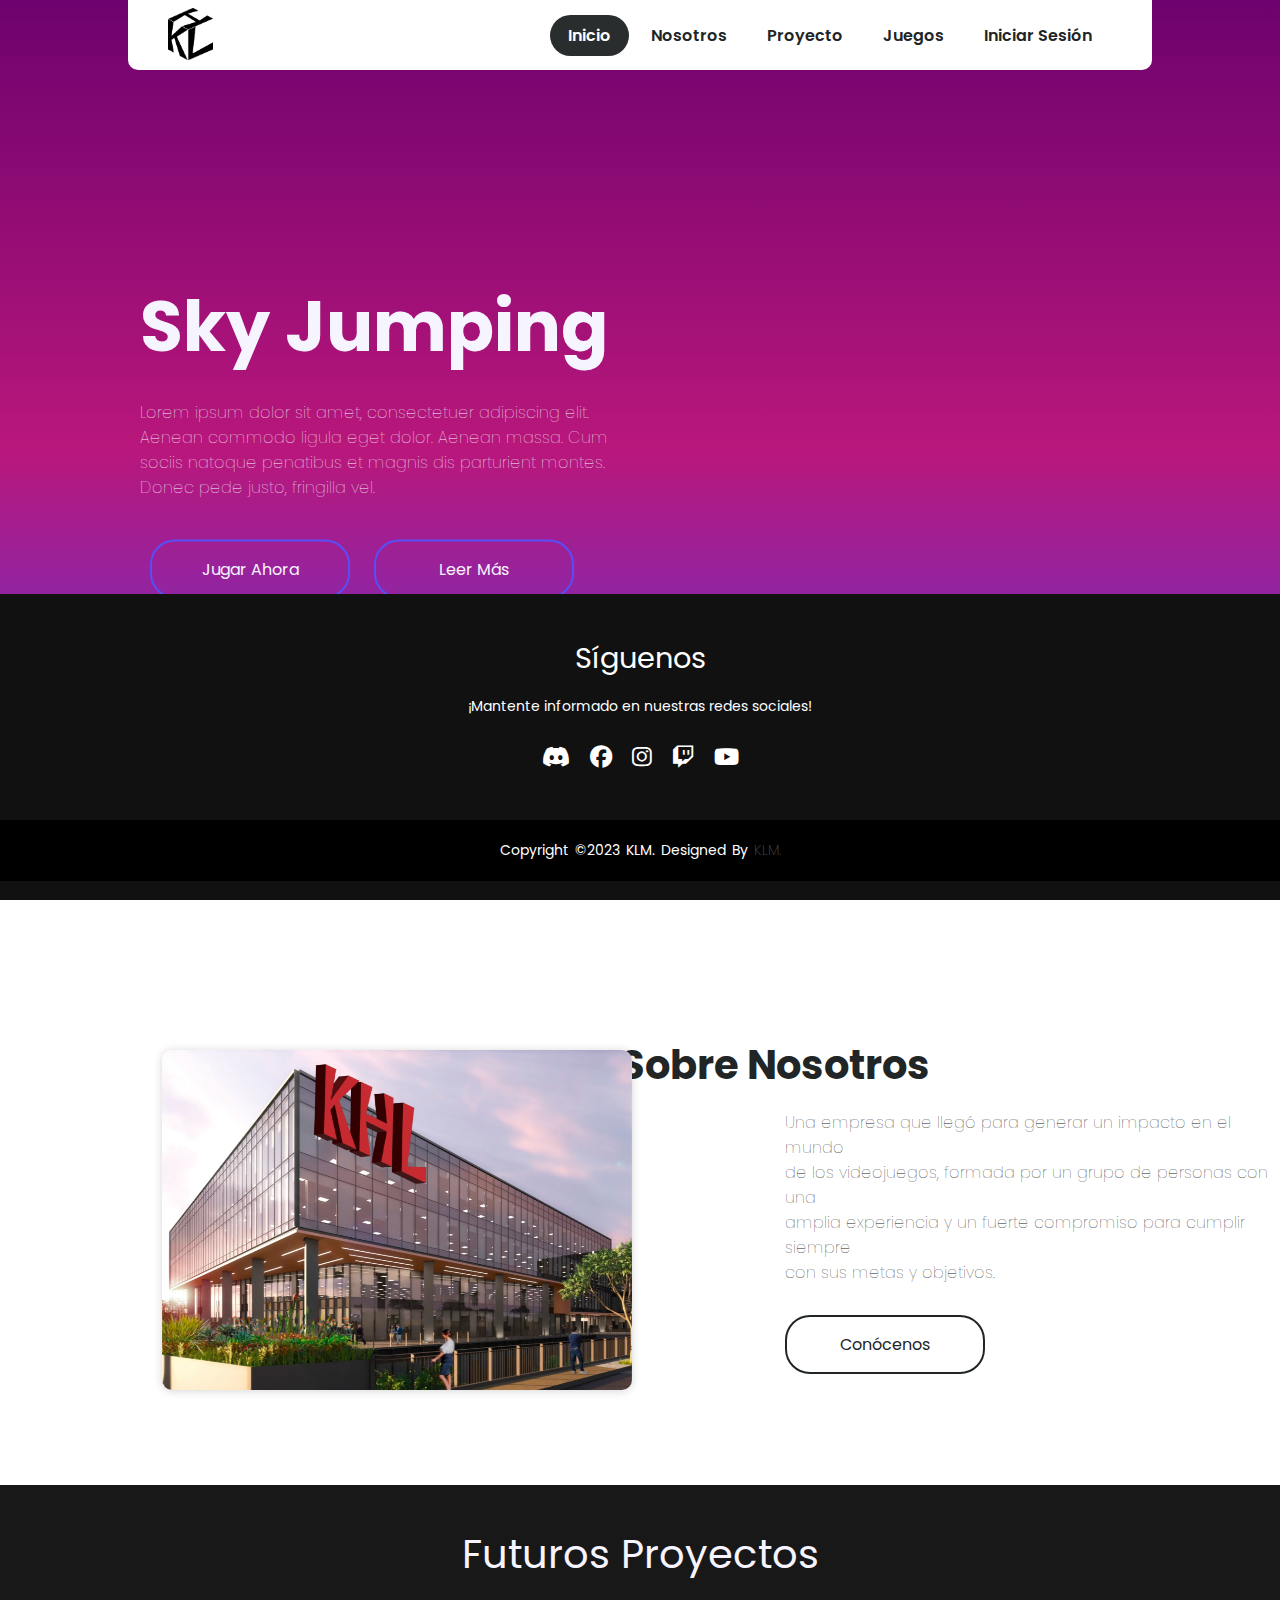
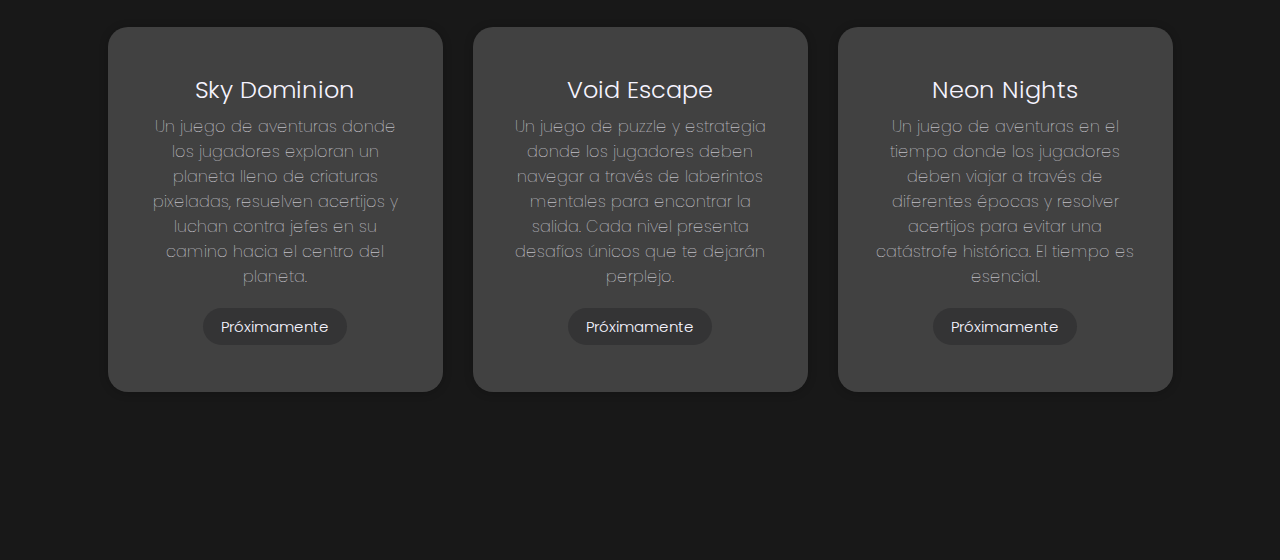
==== index.html @ 752b22d5 "Semana 5 - Detalle 2" ====
<!DOCTYPE html>
<html lang="en">
<head>
    <meta charset="UTF-8">
    <meta http-equiv="X-UA-Compatible" content="IE=edge">
    <meta name="viewport" content="width=device-width, initial-scale=1.0">
    <title>KHL</title>
    <link rel="stylesheet" href="styles.css">
    <link href="https://cdn.jsdelivr.net/npm/remixicon@2.5.0/fonts/remixicon.css" rel="stylesheet">
    <link rel="stylesheet" href="https://unpkg.com/boxicons@latest/css/boxicons.min.css">
    <link rel="preconnect" href="https://fonts.googleapis.com">
    <link rel="preconnect" href="https://fonts.gstatic.com" crossorigin>
    <link href="https://fonts.googleapis.com/css2?family=Itim&family=Poppins:wght@500;600&display=swap" rel="stylesheet">
    <link rel="stylesheet" href="https://cdnjs.cloudflare.com/ajax/libs/font-awesome/6.3.0/css/all.min.css">

</head>
<body>
    <header>
        <div class="banner">
            <input type="checkbox" id="navb" hidden>
            <nav class="navbar">
                <div class="logo">
                    <img src="KHL.png" alt="">
                </div>
                <ul>
                    <li><a href="index.html" class="relleno">Inicio</a></li>
                    <li><a href="acercade.html">Nosotros</a></li>
                    <li><a href="proyectobase.html">Proyecto</a></li>
                    <li><a href="juegos.html" class="secproc">Juegos</a></li>
                    <li><a href="iniciar.html">Iniciar Sesión</a></li>
                </ul>
            </nav>

            <div class="content">
                <h1>Sky Jumping</h1>
                <p>Lorem ipsum dolor sit amet, consectetuer adipiscing elit. <br> Aenean commodo ligula eget dolor. Aenean massa. Cum <br> sociis natoque penatibus et magnis dis parturient montes. <br> Donec pede justo, fringilla vel.</p>
                <a href="juego.html"><button type = "button"><span></span>Jugar Ahora</button></a>
                <button type = "button"> <span></span>Leer Más</button>
                <div class="plataformas">
                    <a href=""><i class="fa-brands fa-windows"></i></a>
                    <a href=""><i class="fa-brands fa-apple"></i></a>
                    <a href=""><i class="fa-brands fa-linux"></i></a>
                    <a href=""><i class="fa-brands fa-android"></i></a>
                </div>
            </div>

            <section>
                <div class="contenido">
                    <h1>Sobre Nosotros</h1>
                    <p> Una empresa que llegó para generar un impacto en el mundo <br> de los videojuegos, formada por un grupo de personas con una <br> amplia experiencia y un fuerte compromiso para cumplir siempre <br> con sus metas y objetivos.</p>
                    <a href="acercade.html"> <button type = "button"><span></span>Conócenos</button></a>
                <img class = "Nosotros" src = "khl_empresa.jpeg">

                </div>
            </section>

            <section>
                <div class="fondo">
                <div class="titulop">
                    <h2>Futuros Proyectos</h2>
                </div>
                
                <div class="proyectos">
                    <div class="card">
                        <figure>
                            <img src="">
                        </figure>
                    <div class="parrafo">
                        <h3>Sky Dominion</h3>
                        <p>Un juego de aventuras donde los jugadores exploran un planeta lleno de criaturas pixeladas, resuelven acertijos y luchan contra jefes en su camino hacia el centro del planeta.</p>
                        <p style="text-align: center;">
                        <a href="" class="botoncard">Próximamente</a>
                        </p>
                    </div>
                </div>

                    <div class="card">
                        <figure>
                            <img src="">
                        </figure>
                    <div class="parrafo">
                        <h3>Void Escape</h3>
                        <p>Un juego de puzzle y estrategia donde los jugadores deben navegar a través de laberintos mentales para encontrar la salida. Cada nivel presenta desafíos únicos que te dejarán perplejo.</p>
                        <p style="text-align: center;">
                        <a href="" class="botoncard">Próximamente</a>
                        </p>
                    </div>
                    </div>

                    <div class="card">
                        <figure>
                            <img src="">
                        </figure>
                    <div class="parrafo">
                        <h3>Neon Nights</h3>
                        <p>Un juego de aventuras en el tiempo donde los jugadores deben viajar a través de diferentes épocas y resolver acertijos para evitar una catástrofe histórica. El tiempo es esencial.</p>
                        <p style="text-align: center;">
                        <a href="" class="botoncard">Próximamente</a>
                        </p>
                    </div>
                    </div>
                </div>
            </div>
            </section>

            <section>
                <footer class="footer">
                            <div class="footercontenido">
                                <h3>Síguenos</h3>
                                <p>¡Mantente informado en nuestras redes sociales!</p>
                                <ul class="redes">
                                    <li><a href="https://discord.gg/qX9sgGvQYH"><i class="fa-brands fa-discord"></i></a></li>
                                    <li><a href="https://www.facebook.com/profile.php?id=100090448914695"><i class="fa-brands fa-facebook"></i></a></li>
                                    <li><a href="https://www.instagram.com/khlcompany_/"><i class="fa-brands fa-instagram"></i></a></li>
                                    <li><a href="https://www.twitch.tv/khlcompany"><i class="fa-brands fa-twitch"></i></li>
                                    <li><a href="https://www.youtube.com/channel/UCkblExMxVgutJHM8qpMRiRg"><i class="fa-brands fa-youtube"></i></a></li>
                                </ul>
                            </div>
                            <div class="footerbottom">
                                <p>copyright &copy;2023 KLM. designed by <span>KLM.</span></p>
                            </div>
                        </footer>
                </section>
        </div>
    </header>
</body>
</html>
---- styles.css ----
* {
    padding: 0;
    margin: 0;
    box-sizing: border-box;
    font-family: 'Poppins', sans-serif;
}

.banner {
    background-image: linear-gradient(rgb(110, 2, 110), rgb(185, 23, 123), rgb(64, 64, 240));
    width: 100%;
    height: 100vh;
    background-size: cover;
    background-position: center;
}

.banner1 {
    background-color: #1f003b;
    width: 100%;
    height: 51vh;
    background-size: cover;
    background-position: center;
}

.banner2 {
    background: #886fee;
    width: 100%;
    height: 100vh;
    background-size: cover;
    background-position: center;
}

img {
    width: 100%;
}

.navbar {
    width: 80%;
    height: 70px;
    background: white;
    display: flex;
    align-items: center;
    justify-content: space-between;
    padding: 0 40px;
    border-radius: 0 0 10px 10px;
    margin: 0 auto;
}

.navbar .logo {
    width: 45px;
    margin-top: 5.5px;
}


.navbar ul {
    display: flex;
}

.navbar ul li {
    list-style: none;
}

.navbar ul li a{
    text-decoration: none;
    color: #212526;
    display: block;
    margin: 0 2px;
    font-weight: 550;
    font-size: 16px;
    padding: 8px 18px;
    transition: 0.2s;
    border-radius: 30px;
}

.navbar ul li a:hover {
    background: #f6f4ff;
}

.navbar ul li a.relleno {
    background: #292d2e;
    color:white;
}

.content {
    width: 100%;
    position: absolute;
    top: 50%;
    transform: translateY(-50%);
    text-align: left;
    color: #f6f4ff;
}

.content h1{
    font-size: 70px;
    margin-top: -10px;
    margin-left: 140px;
}

.content p{
    margin:20px auto;
    font-weight: 100;
    line-height: 25px;
    margin-left: 140px;
}

.content button {
    font-size: 16px;
    width: 200px;
    padding: 15px 0;
    text-align: center;
    margin-top: 20px;
    margin-left: 150px;
    margin-right: -130px;
    margin-bottom: 18px;
    border-radius: 25px;
    font-weight: 35px;
    border: 2px solid #594ef6;
    background: transparent;
    color: #f6f4ff;
    cursor: pointer;
    position: relative;
    overflow: hidden;
}
.content span{
    background: #594ef6;
    height: 100%;
    width: 0;
    border-radius: 25px;
    position: absolute;
    left:0;
    bottom: 0;
    z-index: -1;
    transition: 0.5s;
}
.content button:hover span{
    width: 100%;
}
.content button:hover {
    border: none;
}

.contenido {
    height: 40vh;
    width: 100%;
    position: absolute;
    top: 115%; 
    color: #212526;
}

.contenido h1 {
    text-align: right;
    font-size: 40px;
    margin-right: 350px;
}

.contenido p{
    text-align: left;
    font-weight: 100;
    line-height: 25px;
    margin-left: 785px;
    margin-top: 15px;
}

.contenido button {
    font-size: 16px;
    width: 200px;
    padding: 15px 0;
    text-align: center;
    margin-top: 30px;
    margin-left: 785px;
    border-radius: 25px;
    font-weight: 35px;
    border: 2px solid #212526;
    background: transparent;
    color: #212526;
    cursor: pointer;
    position: relative;
    overflow: hidden;
}
.contenido span{
    background: #e0deec;
    height: 100%;
    width: 0;
    border-radius: 25px;
    position: absolute;
    left:0;
    bottom: 0;
    z-index: -1;
    transition: 0.5s;
}
.contenido button:hover span{
    width: 100%;
}
.contenido button:hover {
    border: none;
}

.fondo {
    background: rgb(24, 24, 24);
    height: 75vh;
    width: 100%;
    position: absolute;
    top: 165%; 
    color: #f6f4ff;
}

.proyectos {
    display: flex;
    justify-content: center;
    align-items: center;
    min-height: 400px;
}


.titulop h2 {
    color: #f6f4ff;;
    text-align: center;
    margin-top: 39px;
    margin-bottom: 25px;
    font-size: 40px;
    font-weight: 400;
}

.parrafo a {
    pointer-events: none; 
    cursor: default; 
    text-decoration: none;
    color: #f6f4ff;
    margin: 0 2px;
    font-weight: 300;
    font-size: 15px;
    padding: 8px 18px;
    transition: 0.2s;
    border-radius: 30px;
}

.card {
    height: 365px;
    width: 335px;
    padding: 20px 35px;
    background: rgb(65, 65, 65);
    border-radius: 20px;
    margin: 15px;
    position: relative;
    overflow: hidden;
    text-align: center;
    box-shadow: 0px 1px 10px rgba(0,0,0,0.2);
    transition: all 400ms ease-out;
    cursor: default;
}

.card:hover{
    box-shadow: 5px 5px 20px rgba(0,0,0,0.4);
    transform: translateY(-3%);
  }

.parrafo h3 {
    font-size: 24px;
    font-weight: 300;
}

.parrafo p {
    margin-top: 7px;
    font-weight: lighter;
    line-height: 25px;
    margin-bottom: 25px;
    font-weight: 100;
}

.parrafo a:hover {
    align-items: center;
    background: #343435;
}

.parrafo a.botoncard {
    background: #343435;
    color:#f6f4ff;
}

.plataformas {
    position: absolute;
    margin-top: 120px;
    margin-left: 140px;
}

.plataformas a {
    display: inline-block;
    color: #f6f4ff;
    margin-right: 27px;
    font-size: 24px;
}

.footer{
    position: absolute;
    align-self: flex-end;
    top: 240%;
    bottom: 0;
    left: 0;
    right: 0;
    background: #111;
    height: 34vh;
    width: 100vw;
    font-family: "Open Sans";
    padding-top: 40px;
    color: #fff;
}

.footer1{
    position: absolute;
    align-self: flex-end;
    top: 352%;
    bottom: 0;
    left: 0;
    right: 0;
    background: #111;
    height: 34vh;
    width: 100vw;
    font-family: "Open Sans";
    padding-top: 40px;
    color: #fff;
}

.footer2{
    position: absolute;
    align-self: flex-end;
    top: 100%;
    bottom: 0;
    left: 0;
    right: 0;
    background: #111;
    height: 34vh;
    width: 100vw;
    font-family: "Open Sans";
    padding-top: 40px;
    color: #fff;
}

.footercontenido{
    display: flex;
    align-items: center;
    justify-content: center;
    flex-direction: column;
    text-align: center;
}

.footercontenido h3{
    font-size: 1.8rem;
    font-weight: 400;
    text-transform: capitalize;
    line-height: 3rem;
}

.footercontenido p{
    max-width: 500px;
    margin: 10px auto;
    line-height: 28px;
    font-size: 14px;
}

.redes{
    list-style: none;
    display: flex;
    align-items: center;
    justify-content: center;
    margin: 1rem 0 3rem 0;
}

.redes li{
    margin: 0 10px;
}

.redes a{
    text-decoration: none;
    color: #fff;
}

.redes a i{
    font-size: 1.4rem;
    transition: color .4s ease;
}

.redes a:hover i{
    color: #9b9b9d;
}

.footerbottom{
    background: #000;
    width: 100vw;
    padding: 20px 0;
    text-align: center;
}

.footerbottom p{
    font-size: 14px;
    word-spacing: 2px;
    text-transform: capitalize;
}

.footerbottom span{
    text-transform: uppercase;
    opacity: .4;
    font-weight: 200;
    color: #afafb2;;
}

.sobrenosotros {
    width: 100%;
    position: absolute;
    top: 20%;
    text-align: center;
    color: #f6f4ff;
}

.wave {
    margin-top: 37px;
    width: 100%;
}

.sobrenosotros h1{
    font-size: 45px;
}

.contenidos {
    width: 100%;
    position: absolute;
    top: 58%;
}

.contenidos h2 {
    color: #1f003b;
    font-size: 31px;
    text-align: center;
    font-weight: 700;
}

.contenidos h3 {
    color: #444444;
    margin-top: 10px;
    text-align: center;
    font-weight: lighter;
    font-size: 18px;
    line-height: 30px;
}

.mision {
    position: absolute;
    width: 58%;
    top: 98%;
    margin: 0;
    height: 350px;
    box-shadow: 0 0 2.4em rgba(25, 0, 66, 0.1); 
    border-radius: 0.3em;
    color: #1f003b;
    background-color: white;
}

.mision h2 {
    color: #1f003b;
    padding-left: 19vh;
    margin-top: 74px;
    font-size: 25px;
    text-align: left;
    font-weight: 700;
}

.mision h3 {
    color: #444444;
    margin-top: 10px;
    padding-left: 19vh;
    text-align: left;
    font-weight: lighter;
    font-size: 18px;
    line-height: 30px;
}

.vision {
    position: absolute;    
    width: 58%;
    top: 152%;
    margin-left: 74vh;
    height: 350px;
    box-shadow: 0 0 2.4em rgba(25, 0, 66, 0.1); 
    border-radius: 0.3em;
    color: #1f003b;
    background-color: white;
}

.vision h2 {
    color: #1f003b;
    padding-left: 73vh;
    margin-top: 74px;
    font-size: 25px;
    text-align: left;
    font-weight: 700;
}

.vision h3 {
    color: #444444;
    margin-top: 10px;
    padding-right: 19vh;
    text-align: right;
    font-weight: lighter;
    font-size: 18px;
    line-height: 30px;
}



.tituloe h2 {
    color: #1f003b;
    text-align: center;
    font-size: 30px;
    margin-bottom: 15px;
}

.fondo2 {
    background: white;
    height: 75vh;
    width: 100%;
    position: absolute;
    top: 205%; 
    color: #212526;
}

.equipo {
    display: flex;
    justify-content: center;
    text-align: center;
    align-items: center;
}

.cardequipo {
    position: relative;
    margin: 22px;
    height: 365px;
    width: 335px;
    box-shadow: 0 0 2.4em rgba(25, 0, 58, 0.1); 
    padding: 3.5em 1em;
    border-radius: 0.6em;
    color: #1f003b;
    cursor: pointer;
    transition: 0.3s;
    background-color: white;
}

.cardequipo .imagenequipo {
    width: 8em;
    height: 8em;
    background-color: #a993ff;
    padding: 0.5em;
    border-radius: 50%;
    margin: 0 auto 2em auto;
}

.cardequipo img {
    width: 100%;
    border-radius: 50%;
}

.cardequipo h3 {
    font-weight: 500;
}

.cardequipo p {
    font-weight: 100;
    margin: 0.5em 0 2em 0;
    letter-spacing: 2px;
}

.cardequipo .iconosequipo {
    width: 50%;
    min-width: 180px;
    margin: auto;
    display: flex;
    justify-content: space-between;
}

.cardequipo a {
    text-decoration: none;
    color: inherit;
    font-size: 1.4em;
}

.cardequipo:hover {
    background: linear-gradient(#6045ea, #8567f7);
    color: white;
}

.cardequipo:hover .imagenequipo {
    transform: scale(1.15);
}

.contacto {
    width: 100%;
    position: absolute;
    top: 140em;
    margin: 50px auto;
}

.contacto h2 {
    color: #1f003b;
    padding-left: 6.9vh;
    font-size: 30px;
    text-align: left;
    font-weight: 700;
    margin-bottom: 48px;
}

.cuadrocontacto {
    background: white;
    display: flex;
}

.izquierdol {
    flex-basis: 60%;
    background: rgb(252, 252, 252);
    padding: 40px 60px;
}

.izquierdol h3 {
    color: #212526;
    margin-bottom: 30px;
}

.derechol {
    flex-basis: 40%;
    padding: 40px;
    background: #6348cd;
    color: white;
}

.inputrow {
    display: flex;
    justify-content: space-between;
    margin-bottom: 20px;
}

.inputrow .inputgroup {
    flex-basis: 45%;
}

input {
    width: 100%;
    border: none;
    background: rgb(252, 252, 252);
    border-bottom: 1px solid rgb(252, 252, 252);
    outline: none;
    padding-bottom: 5px;
}

textarea {
    background:rgb(252, 252, 252);
    border-radius: 4px;
    width: 100%;
    border: 1px solid rgb(252, 252, 252);
    outline: none;
    padding: 10px;
    box-sizing: border-box;
}

label {
    margin-bottom: 6px;
    display: block;
    color: #1f003b;
}

.bcontacto {
    font-size: 15px;
    cursor: pointer;
    background: #212526;
    width: 80px;
    border: none;
    outline: none;
    color: white;
    height: 35px;
    border-radius: 30px;
    margin-top: 20px;
    box-shadow: 0px 5px 15px 0px rgba(28, 0, 181, 0.3);
}

tr td:first-child {
    padding-right: 20px;
}

tr td {
    padding-top: 40px;
    font-weight: 200;
}

.maquetado {
    width: 100%;
    position: absolute;
    top: 19%;
    text-align: center;
    color: #f6f4ff;
}

.maquetado h1{
    font-size: 43px;
    text-align: center;
    color: white;
}

.maquetado h2 {
    font-size: 30px;
    text-align: right;
    margin-top: 15vh;
    margin-right: 40vh;
    color: white;
}

.maquetado p {
    font-size: 15.5px;
    font-weight: 300;
    text-align: left;
    margin-top: 10px;
    margin-left: 916px;
    color: white;
    line-height: 30px;
}

.boceto {
    width: 100%;
    position: absolute;
    top: 34%; 
}

.deslizarp {
	position: relative;
	max-width: 48rem;
	margin-left: 10vh;
}

.deslizar {
	display: flex;
	aspect-ratio: 16 / 9;
	overflow-x: auto;
	scroll-snap-type: x mandatory;
	scroll-behavior: smooth;
	box-shadow: 0rem 1.8rem 3rem 0.5rem hsla(0, 0%, 0%, 0.25);
	border-radius: 0.5rem;
	scrollbar-width: none;
}

.deslizar::-webkit-scrollbar {
	display: none;
}

.deslizar img {
	flex: 1 0 100%;
	scroll-snap-align: start;
	object-fit: cover;
}

.deslizar-nav {
	display: flex;
	column-gap: 1rem;
	position: absolute;
	bottom: 1.25rem;
	left: 50%;
	transform: translateX(-50%);
	z-index: 1;
}

.deslizar-nav a {
	width: 0.5rem;
	height: 0.5rem;
	border-radius: 50%;
	background-color: #fff;
	opacity: 0.75;
	transition: opacity ease 250ms;
}

.deslizar-nav a:hover {
	opacity: 1;
}

.Nosotros {
    width: 470px;
    height: 340px;
    display: block; 
    margin-left: 18vh;
    margin-top: -36vh;
    border-radius: 10px;
    box-shadow: 0px 1px 10px rgb(214, 213, 213);
}

.empresa{
    width: 370px;
    height: 270px;
    display: flex; 
    margin-left: 116vh;
    margin-top: -28vh;
    border-radius: 10px;
    box-shadow: 0px 1px 10px rgb(214, 213, 213);
}

.empresa2 {
    width: 450px;
    height: 260px;
    display: flex; 
    margin-left: -64vh;
    margin-top: -28vh;
    border-radius: 10px;
    box-shadow: 0px 1px 10px rgb(214, 213, 213);
}

.secproc {
    pointer-events: none; 
    cursor: default; 

}
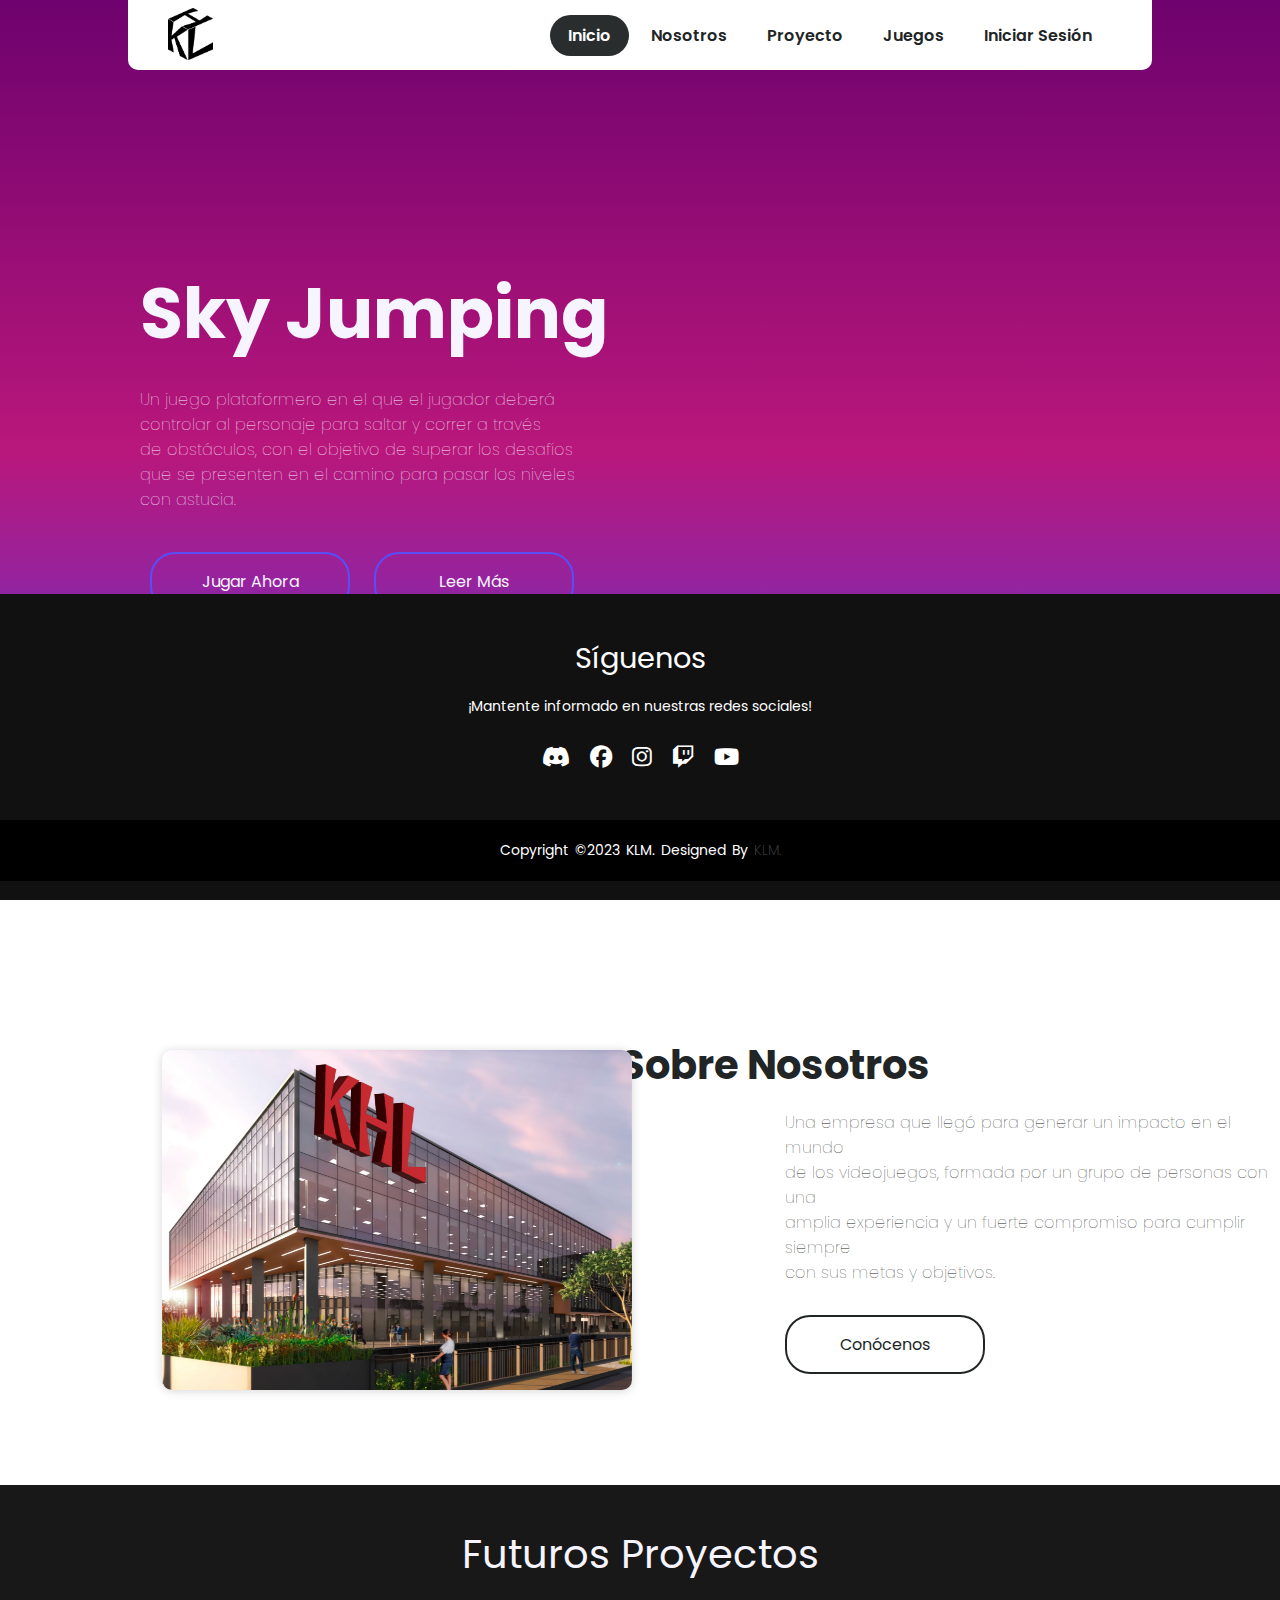
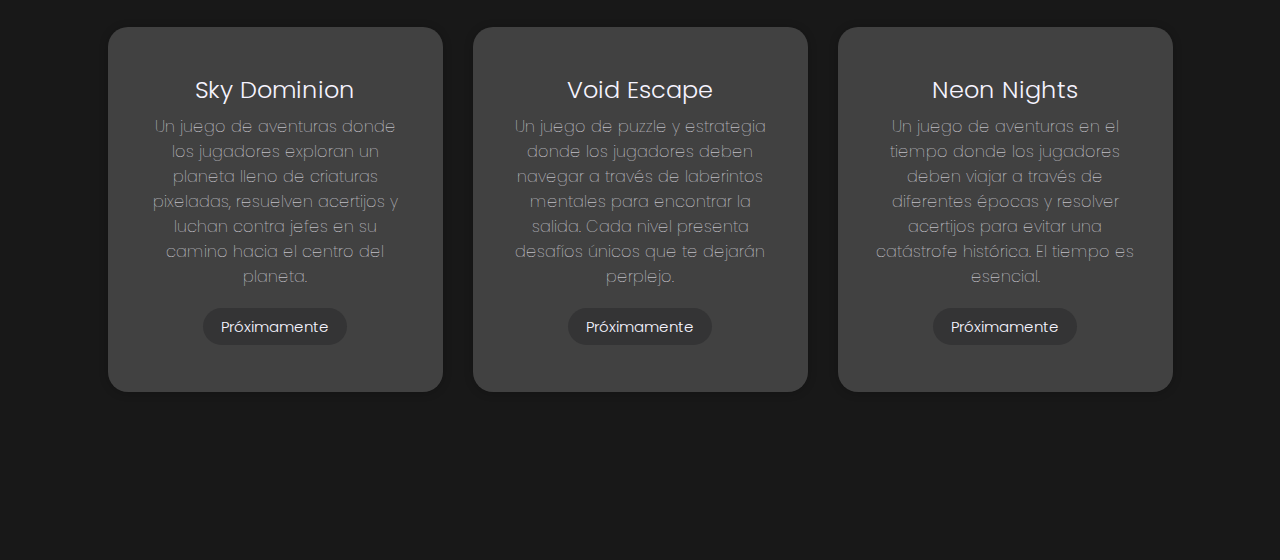
==== commit b3aef641: "Detalles minis" ====
--- a/index.html
+++ b/index.html
@@ -33,9 +33,9 @@
 
             <div class="content">
                 <h1>Sky Jumping</h1>
-                <p>Lorem ipsum dolor sit amet, consectetuer adipiscing elit. <br> Aenean commodo ligula eget dolor. Aenean massa. Cum <br> sociis natoque penatibus et magnis dis parturient montes. <br> Donec pede justo, fringilla vel.</p>
+                <p>Un juego plataformero en el que el jugador deberá <br> controlar al personaje para saltar y correr a través <br> de obstáculos, con el objetivo de superar los desafíos <br> que se presenten en el camino para pasar los niveles <br> con astucia.</p>
                 <a href="juego.html"><button type = "button"><span></span>Jugar Ahora</button></a>
-                <button type = "button"> <span></span>Leer Más</button>
+                <button type = "button1" disabled="true"> <span></span>Leer Más</button>
                 <div class="plataformas">
                     <a href=""><i class="fa-brands fa-windows"></i></a>
                     <a href=""><i class="fa-brands fa-apple"></i></a>
--- a/styles.css
+++ b/styles.css
@@ -120,6 +120,27 @@
     position: relative;
     overflow: hidden;
 }
+
+.content button1 {
+    font-size: 16px;
+    width: 200px;
+    padding: 15px 0;
+    text-align: center;
+    margin-top: 20px;
+    margin-left: 150px;
+    margin-right: -130px;
+    margin-bottom: 18px;
+    border-radius: 25px;
+    font-weight: 35px;
+    border: 2px solid #594ef6;
+    background: transparent;
+    color: #f6f4ff;
+    cursor: default;
+    pointer-events: none;
+    position: relative;
+    overflow: hidden;
+}
+
 .content span{
     background: #594ef6;
     height: 100%;
@@ -128,6 +149,8 @@
     position: absolute;
     left:0;
     bottom: 0;
+    cursor: default;
+    pointer-events: none;
     z-index: -1;
     transition: 0.5s;
 }
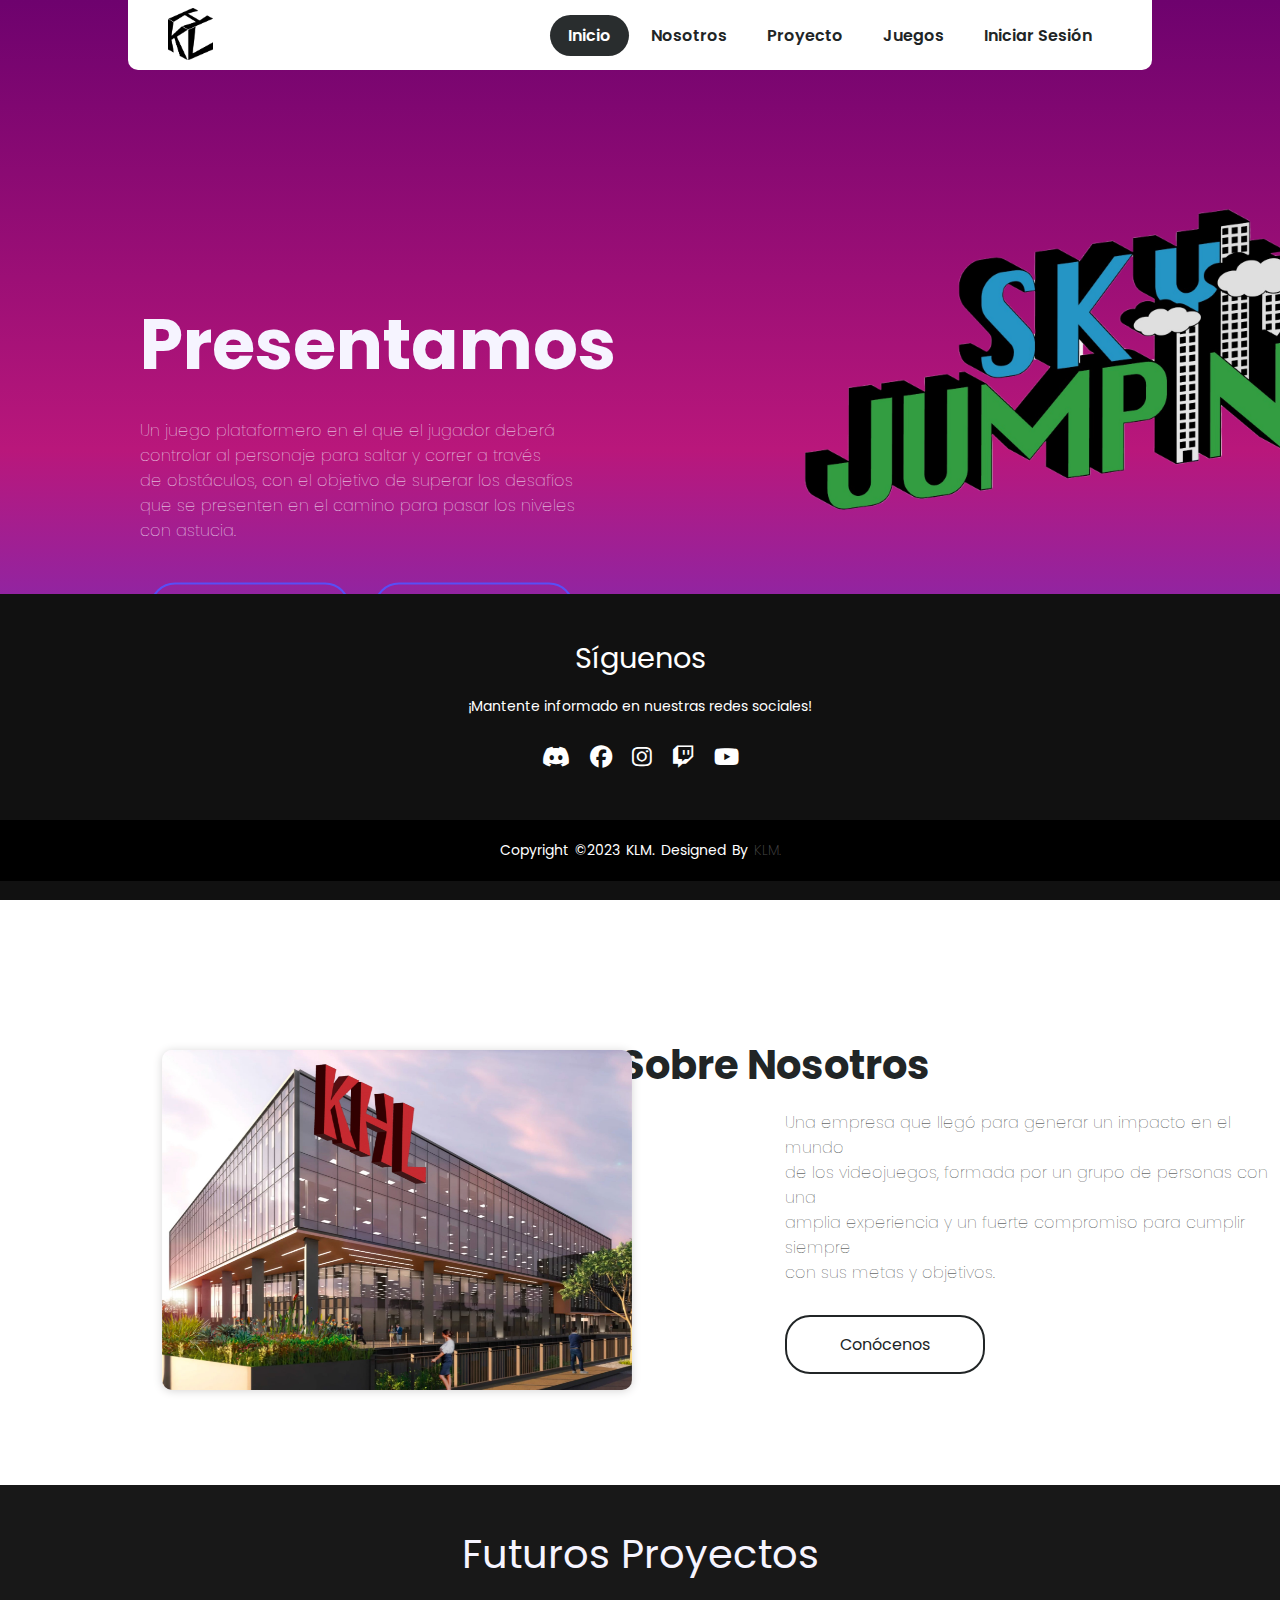
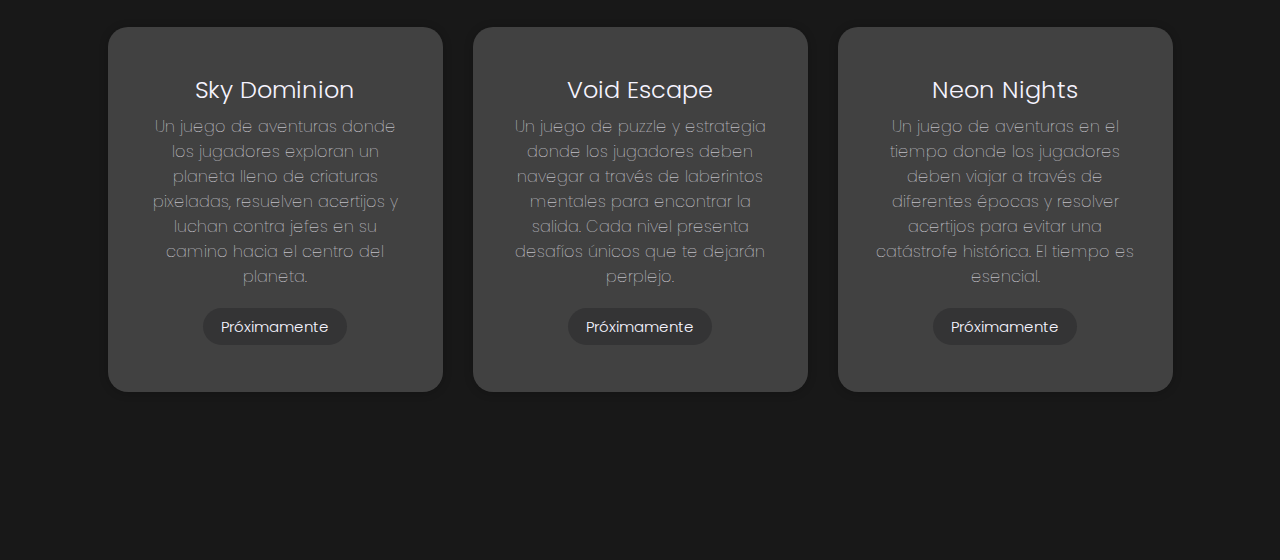
==== commit aabb97b3: "Semana 6 - Avance Final" ====
--- a/index.html
+++ b/index.html
@@ -32,10 +32,11 @@
             </nav>
 
             <div class="content">
-                <h1>Sky Jumping</h1>
+                <h1>Presentamos</h1>
                 <p>Un juego plataformero en el que el jugador deberá <br> controlar al personaje para saltar y correr a través <br> de obstáculos, con el objetivo de superar los desafíos <br> que se presenten en el camino para pasar los niveles <br> con astucia.</p>
                 <a href="juego.html"><button type = "button"><span></span>Jugar Ahora</button></a>
-                <button type = "button1" disabled="true"> <span></span>Leer Más</button>
+                <a href ="proyectobase.html"><button type = "button1"><span></span>Leer Más</button>
+                <img class="logoskyjumping" src = "Logo Sky Jumping.png">
                 <div class="plataformas">
                     <a href=""><i class="fa-brands fa-windows"></i></a>
                     <a href=""><i class="fa-brands fa-apple"></i></a>
--- a/styles.css
+++ b/styles.css
@@ -53,6 +53,14 @@
 
 .navbar ul {
     display: flex;
+}
+
+.logoskyjumping {
+    width: 600px;
+    height: 300px;
+    display: flex;
+    margin-left: 87vh;
+    margin-top: -50vh;
 }
 
 .navbar ul li {
@@ -83,7 +91,7 @@
 .content {
     width: 100%;
     position: absolute;
-    top: 50%;
+    top: 48%;
     transform: translateY(-50%);
     text-align: left;
     color: #f6f4ff;
@@ -301,7 +309,7 @@
 
 .plataformas {
     position: absolute;
-    margin-top: 120px;
+    margin-top: 124px;
     margin-left: 140px;
 }
 
@@ -310,6 +318,8 @@
     color: #f6f4ff;
     margin-right: 27px;
     font-size: 24px;
+    cursor: default;
+    pointer-events: none;
 }
 
 .footer{
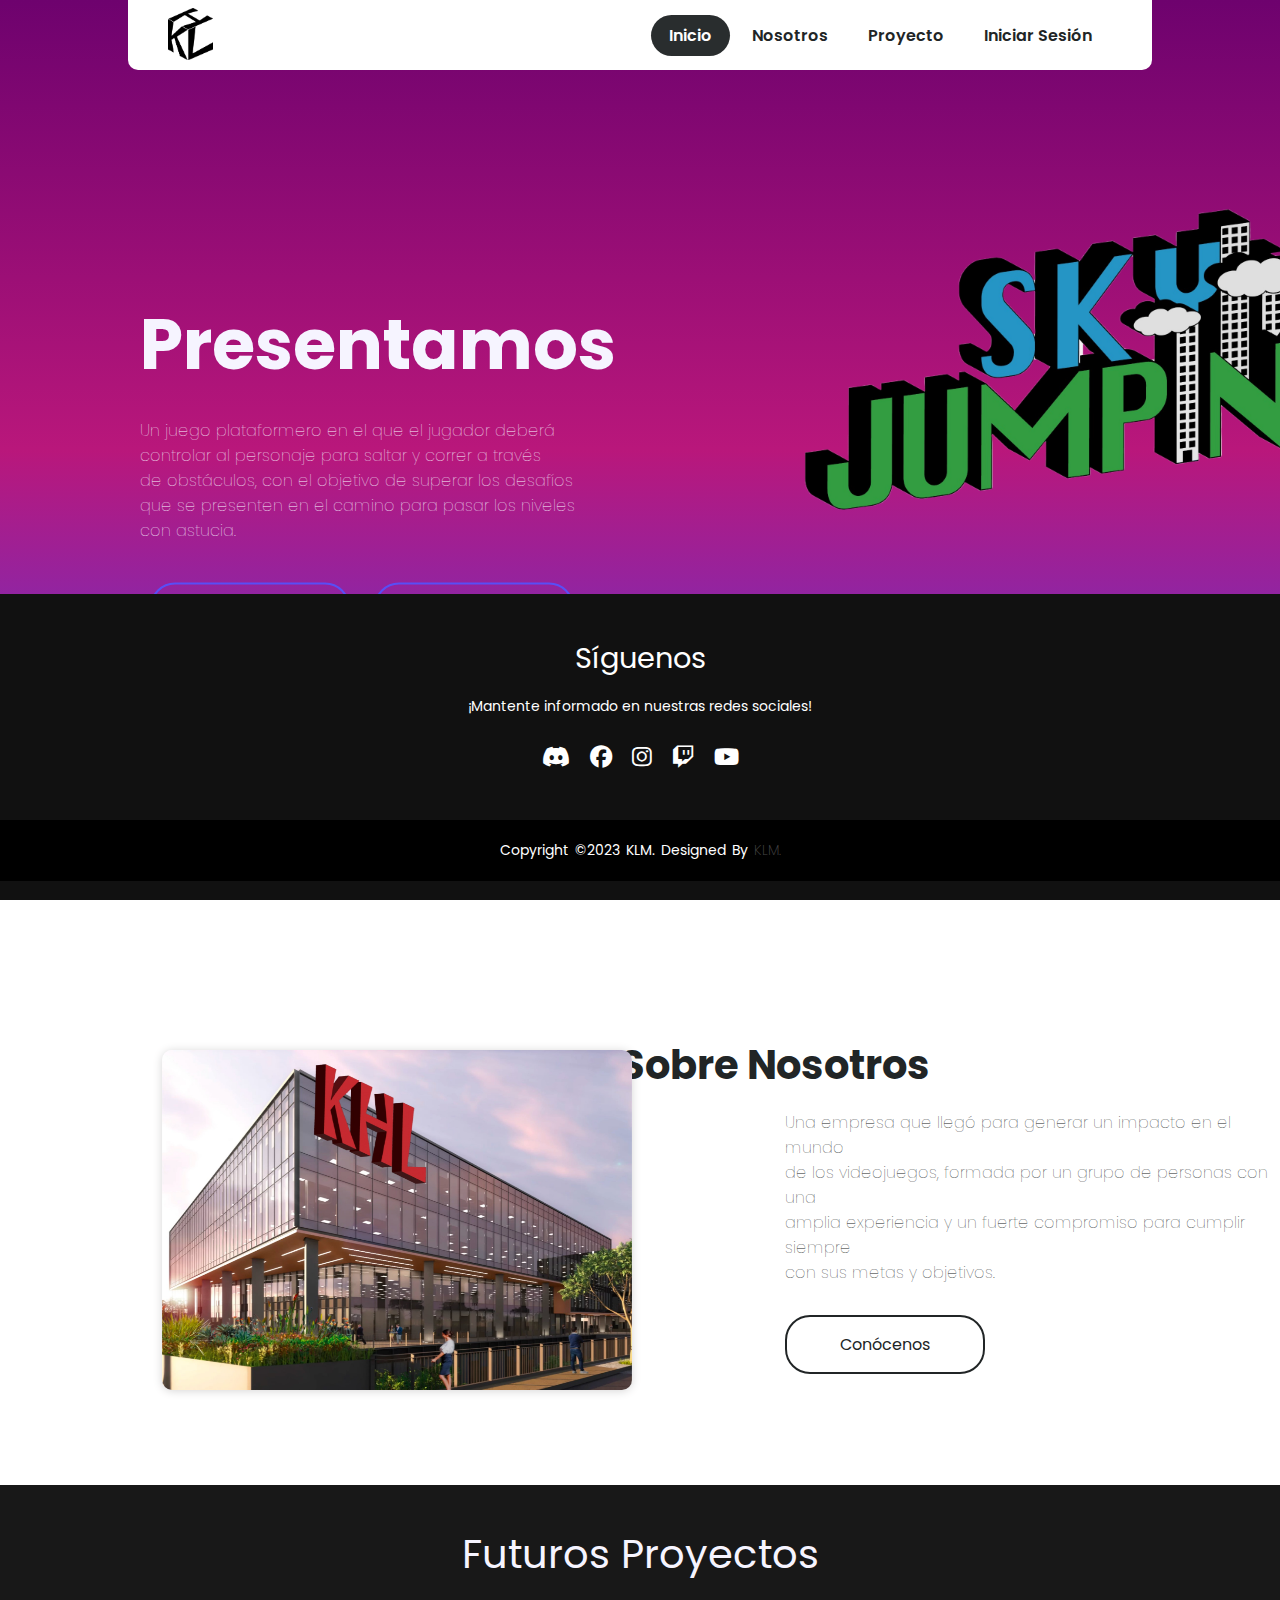
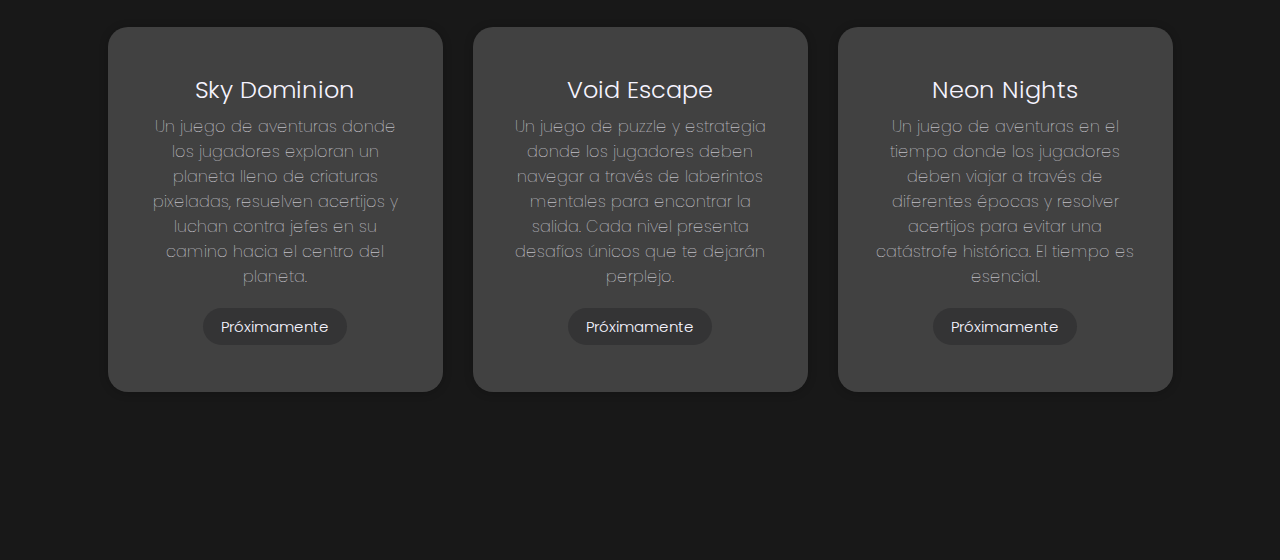
==== commit 57407462: "Cambio casi final" ====
--- a/index.html
+++ b/index.html
@@ -26,7 +26,6 @@
                     <li><a href="index.html" class="relleno">Inicio</a></li>
                     <li><a href="acercade.html">Nosotros</a></li>
                     <li><a href="proyectobase.html">Proyecto</a></li>
-                    <li><a href="juegos.html" class="secproc">Juegos</a></li>
                     <li><a href="iniciar.html">Iniciar Sesión</a></li>
                 </ul>
             </nav>
@@ -34,9 +33,9 @@
             <div class="content">
                 <h1>Presentamos</h1>
                 <p>Un juego plataformero en el que el jugador deberá <br> controlar al personaje para saltar y correr a través <br> de obstáculos, con el objetivo de superar los desafíos <br> que se presenten en el camino para pasar los niveles <br> con astucia.</p>
-                <a href="juego.html"><button type = "button"><span></span>Jugar Ahora</button></a>
+                <a href="interfaz.html"><button type = "button"><span></span>Jugar Ahora</button></a>
                 <a href ="proyectobase.html"><button type = "button1"><span></span>Leer Más</button>
-                <img class="logoskyjumping" src = "Logo Sky Jumping.png">
+                <img class="logoskyjumping" src = "Logo Sky Jumping.png" title="malumababy">
                 <div class="plataformas">
                     <a href=""><i class="fa-brands fa-windows"></i></a>
                     <a href=""><i class="fa-brands fa-apple"></i></a>
--- a/styles.css
+++ b/styles.css
@@ -22,7 +22,7 @@
 }
 
 .banner2 {
-    background: #886fee;
+    background-image: url(fondoproyecto.jpg);
     width: 100%;
     height: 100vh;
     background-size: cover;
@@ -719,7 +719,14 @@
     font-weight: 200;
 }
 
+
+@font-face {
+    font-family: miFuente;
+    src: url(fuentes/Retro\ Gaming.ttf);
+  }
+
 .maquetado {
+    font-family: miFuente;
     width: 100%;
     position: absolute;
     top: 19%;
@@ -728,30 +735,34 @@
 }
 
 .maquetado h1{
+    font-family: miFuente;
     font-size: 43px;
     text-align: center;
     color: white;
 }
 
 .maquetado h2 {
-    font-size: 30px;
+    font-family: miFuente;
+    font-size: 25px;
     text-align: right;
-    margin-top: 15vh;
-    margin-right: 40vh;
+    margin-top: 14vh;
+    margin-right: 53vh;
     color: white;
 }
 
 .maquetado p {
-    font-size: 15.5px;
+    font-family: miFuente;
+    font-size: 14.7px;
     font-weight: 300;
     text-align: left;
-    margin-top: 10px;
-    margin-left: 916px;
+    margin-top: 15px;
+    margin-left: 838px;
     color: white;
-    line-height: 30px;
+    line-height: 25px;
 }
 
 .boceto {
+    margin-left: -2.5rem;
     width: 100%;
     position: absolute;
     top: 34%; 
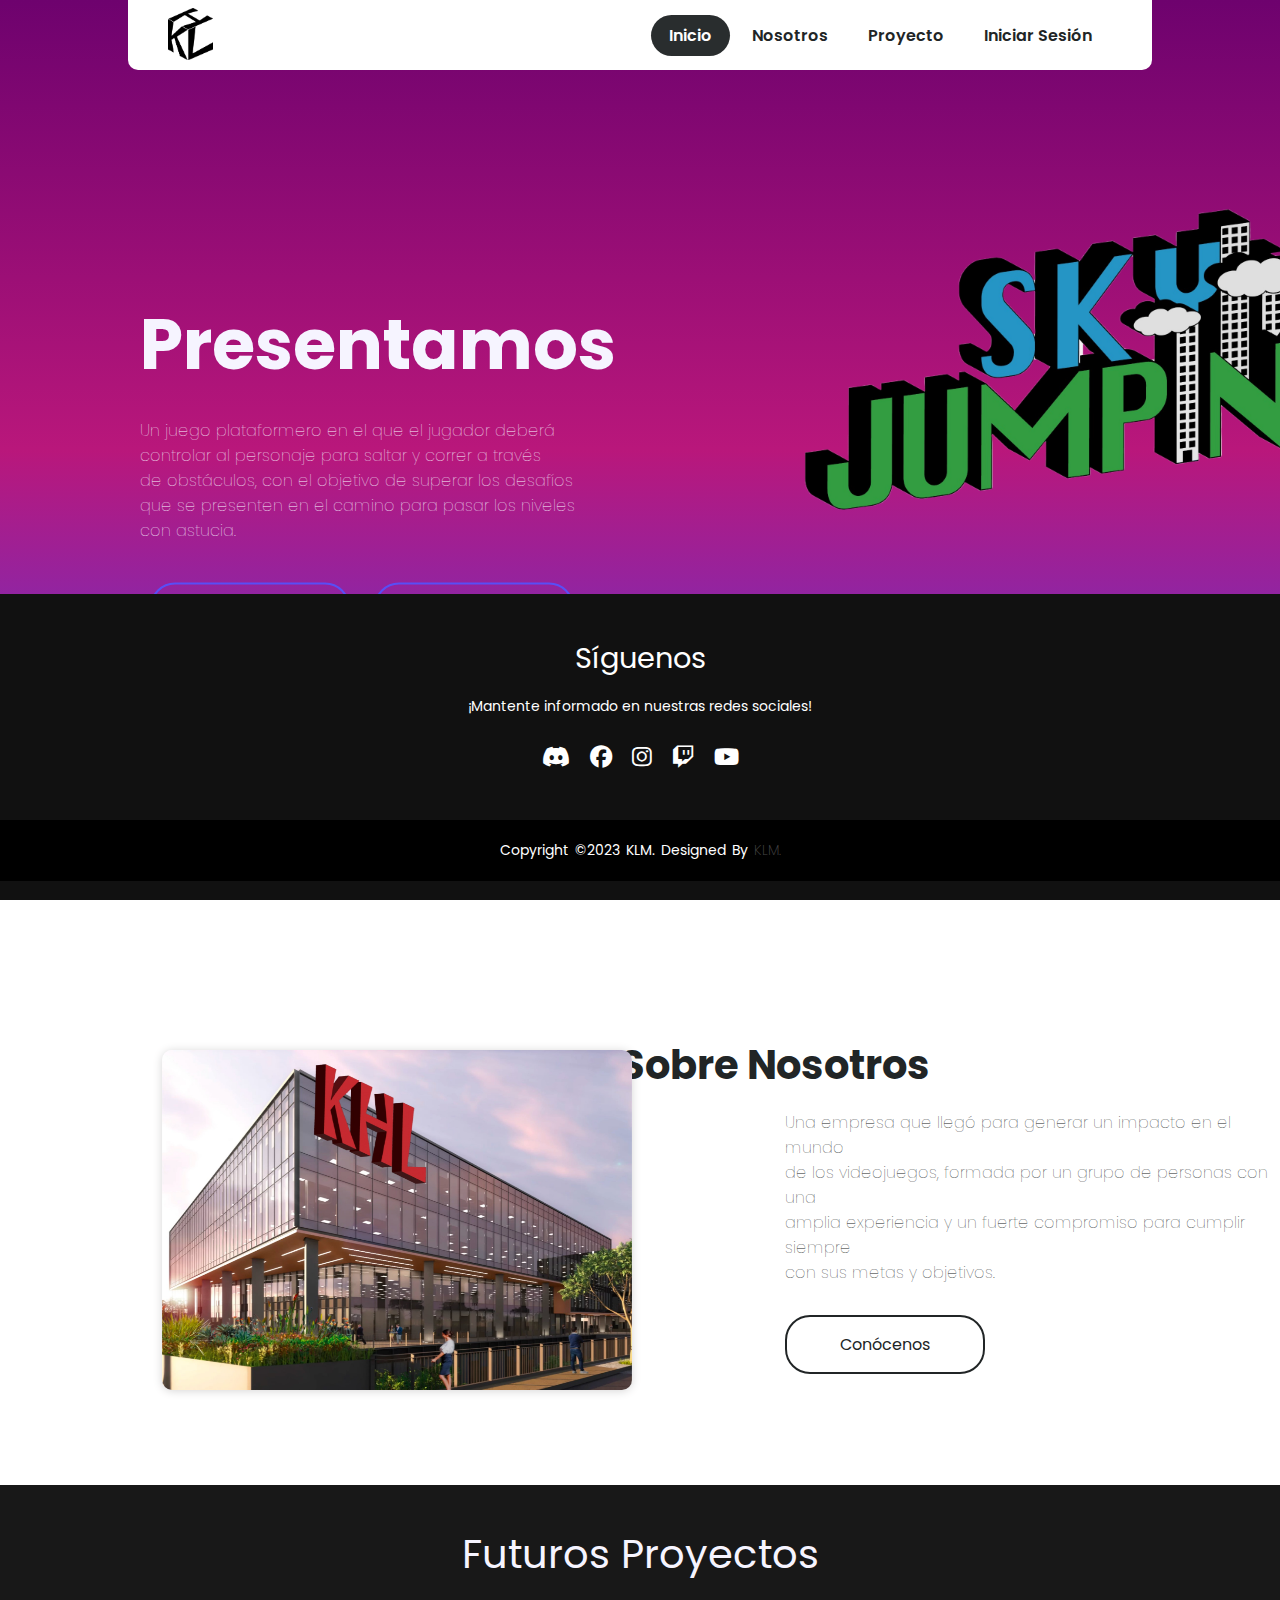
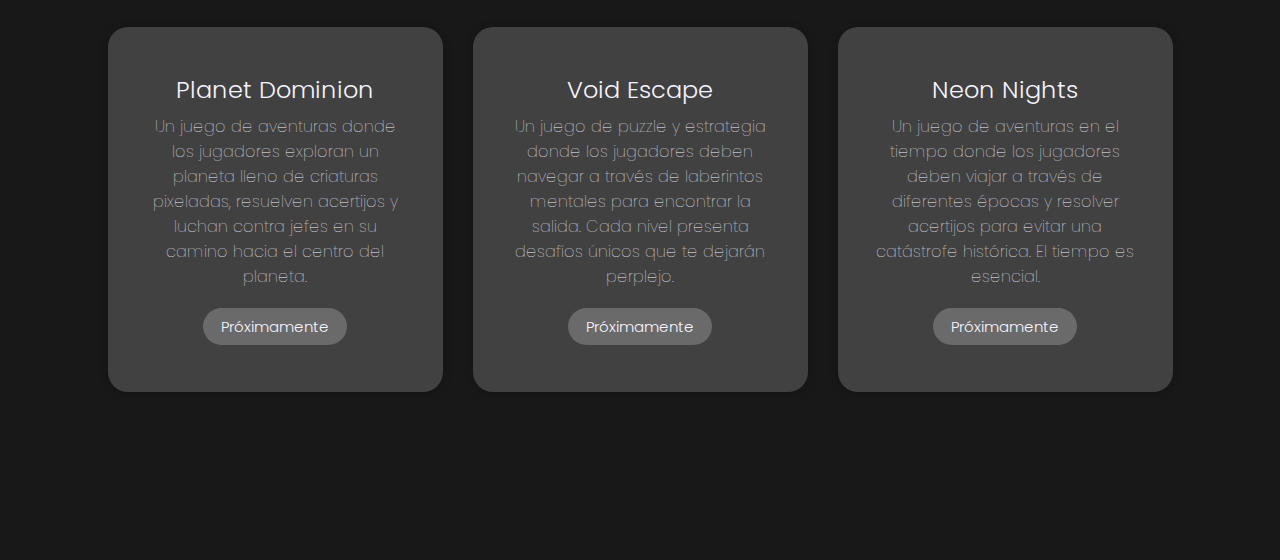
==== commit 59ba3ffb: "." ====
--- a/index.html
+++ b/index.html
@@ -4,6 +4,8 @@
     <meta charset="UTF-8">
     <meta http-equiv="X-UA-Compatible" content="IE=edge">
     <meta name="viewport" content="width=device-width, initial-scale=1.0">
+    <meta name="description" content="Un juego plataformero en el que el jugador deberá controlar al personaje para saltar y correr a través de obstáculos, con el objetivo de superar los desafíos que se presenten en el camino para pasar los niveles con astucia.">
+    <meta name="keywords" content="juego, skyjumping, personaje, plataformero, saltar, correr">
     <title>KHL</title>
     <link rel="stylesheet" href="styles.css">
     <link href="https://cdn.jsdelivr.net/npm/remixicon@2.5.0/fonts/remixicon.css" rel="stylesheet">
@@ -20,7 +22,7 @@
             <input type="checkbox" id="navb" hidden>
             <nav class="navbar">
                 <div class="logo">
-                    <img src="KHL.png" alt="">
+                    <img src="KHL.png" alt="empresaKHL">
                 </div>
                 <ul>
                     <li><a href="index.html" class="relleno">Inicio</a></li>
@@ -35,7 +37,7 @@
                 <p>Un juego plataformero en el que el jugador deberá <br> controlar al personaje para saltar y correr a través <br> de obstáculos, con el objetivo de superar los desafíos <br> que se presenten en el camino para pasar los niveles <br> con astucia.</p>
                 <a href="interfaz.html"><button type = "button"><span></span>Jugar Ahora</button></a>
                 <a href ="proyectobase.html"><button type = "button1"><span></span>Leer Más</button>
-                <img class="logoskyjumping" src = "Logo Sky Jumping.png" title="malumababy">
+                <img class="logoskyjumping" src = "Logo Sky Jumping.png" title="logoskyjumping">
                 <div class="plataformas">
                     <a href=""><i class="fa-brands fa-windows"></i></a>
                     <a href=""><i class="fa-brands fa-apple"></i></a>
@@ -49,7 +51,7 @@
                     <h1>Sobre Nosotros</h1>
                     <p> Una empresa que llegó para generar un impacto en el mundo <br> de los videojuegos, formada por un grupo de personas con una <br> amplia experiencia y un fuerte compromiso para cumplir siempre <br> con sus metas y objetivos.</p>
                     <a href="acercade.html"> <button type = "button"><span></span>Conócenos</button></a>
-                <img class = "Nosotros" src = "khl_empresa.jpeg">
+                <img class = "Nosotros" src = "khl_empresa.jpeg" alt="empresaKHL">
 
                 </div>
             </section>
@@ -66,10 +68,10 @@
                             <img src="">
                         </figure>
                     <div class="parrafo">
-                        <h3>Sky Dominion</h3>
+                        <h3>Planet Dominion</h3>
                         <p>Un juego de aventuras donde los jugadores exploran un planeta lleno de criaturas pixeladas, resuelven acertijos y luchan contra jefes en su camino hacia el centro del planeta.</p>
                         <p style="text-align: center;">
-                        <a href="" class="botoncard">Próximamente</a>
+                            <a class="botoncard">Próximamente</a>
                         </p>
                     </div>
                 </div>
@@ -82,7 +84,7 @@
                         <h3>Void Escape</h3>
                         <p>Un juego de puzzle y estrategia donde los jugadores deben navegar a través de laberintos mentales para encontrar la salida. Cada nivel presenta desafíos únicos que te dejarán perplejo.</p>
                         <p style="text-align: center;">
-                        <a href="" class="botoncard">Próximamente</a>
+                            <a class="botoncard">Próximamente</a>
                         </p>
                     </div>
                     </div>
@@ -95,7 +97,7 @@
                         <h3>Neon Nights</h3>
                         <p>Un juego de aventuras en el tiempo donde los jugadores deben viajar a través de diferentes épocas y resolver acertijos para evitar una catástrofe histórica. El tiempo es esencial.</p>
                         <p style="text-align: center;">
-                        <a href="" class="botoncard">Próximamente</a>
+                            <a class="botoncard">Próximamente</a>
                         </p>
                     </div>
                     </div>
--- a/styles.css
+++ b/styles.css
@@ -303,7 +303,7 @@
 }
 
 .parrafo a.botoncard {
-    background: #343435;
+    background: #6a6a6a;
     color:#f6f4ff;
 }
 
@@ -746,7 +746,7 @@
     font-size: 25px;
     text-align: right;
     margin-top: 14vh;
-    margin-right: 53vh;
+    margin-right: 51vh;
     color: white;
 }
 
